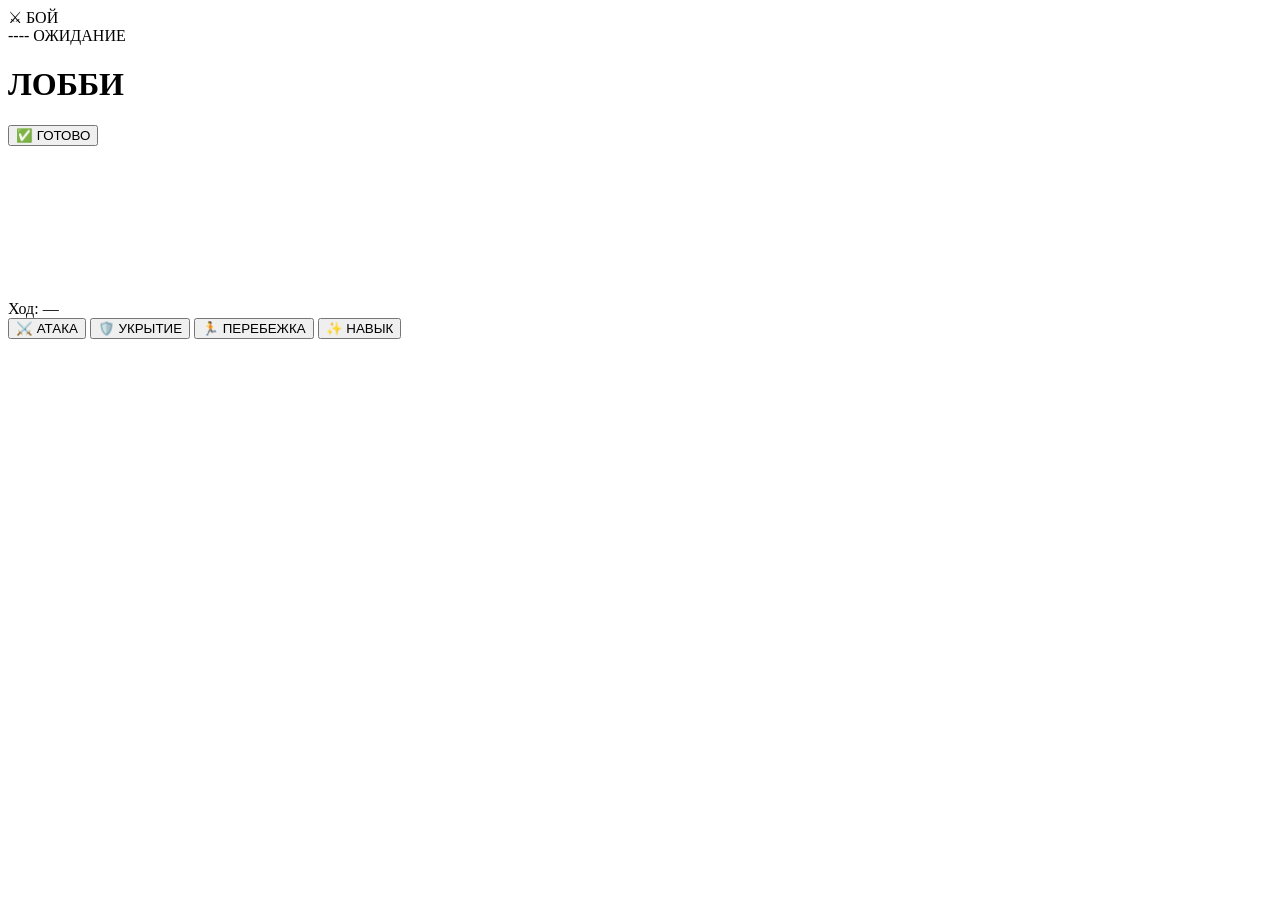
==== game.html @ 480d616d "Rename game.html.html to game.html" ====
<!DOCTYPE html>
<html lang="ru">
<head>
    <meta charset="UTF-8">
    <meta name="viewport" content="width=device-width, initial-scale=1.0">
    <title>Бой - PVP PROJECT</title>
    <link rel="stylesheet" href="css/style.css">
    <link rel="stylesheet" href="css/game.css">
</head>
<body>
    <div class="container game-container">
        <header>
            <div class="logo">
                <span class="logo-icon">⚔</span>
                <span class="logo-text">БОЙ</span>
            </div>
            <div class="game-info">
                <span id="gameCode" class="code-badge">----</span>
                <span id="gameStatus" class="status-badge">ОЖИДАНИЕ</span>
            </div>
        </header>

        <main class="game-main">
            <!-- Лобби -->
            <div class="screen" id="game-lobby">
                <h1>ЛОББИ</h1>
                <div class="players-list" id="playersList"></div>
                <button class="btn primary" id="readyBtn" onclick="toggleReady()">
                    ✅ ГОТОВО
                </button>
            </div>

            <!-- Бой -->
            <div class="screen hidden" id="game-battle">
                <div class="battle-layout">
                    <canvas id="battleCanvas"></canvas>
                    <div class="battle-sidebar">
                        <div class="turn-info" id="turnInfo">Ход: —</div>
                        <div class="actions-list">
                            <button class="action-btn" onclick="doAction('attack')">⚔️ АТАКА</button>
                            <button class="action-btn" onclick="doAction('cover')">🛡️ УКРЫТИЕ</button>
                            <button class="action-btn" onclick="doAction('move')">🏃 ПЕРЕБЕЖКА</button>
                            <button class="action-btn" onclick="doAction('skill')">✨ НАВЫК</button>
                        </div>
                        <div class="weapons-slots" id="weaponsSlots"></div>
                    </div>
                </div>
            </div>
        </main>
    </div>

    <script src="js/storage.js"></script>
    <script src="js/game.js"></script>
</body>
</html>
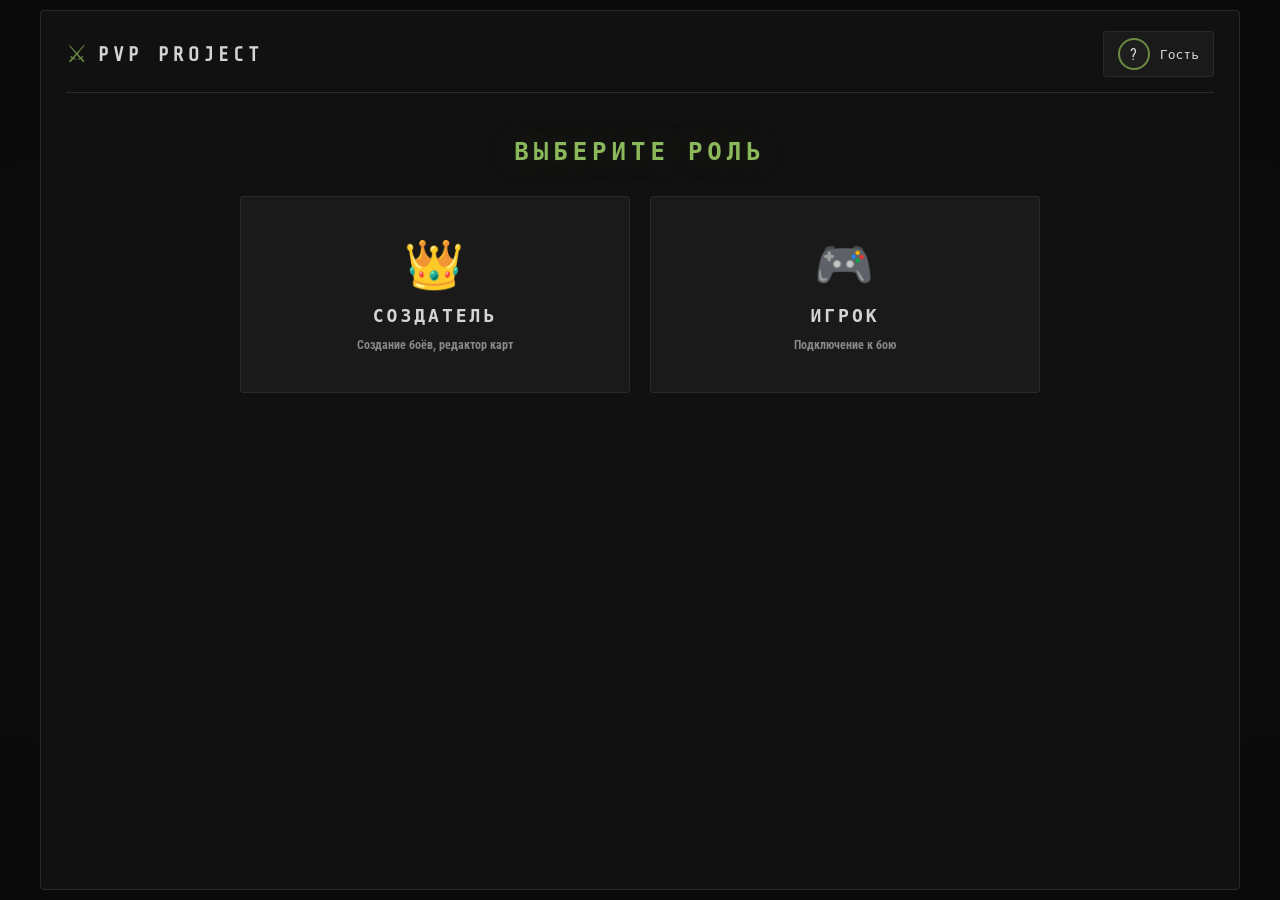
==== commit dc3a9870: "Update game.html" ====
--- a/game.html
+++ b/game.html
@@ -25,24 +25,28 @@
             <div class="screen" id="game-lobby">
                 <h1>ЛОББИ</h1>
                 <div class="players-list" id="playersList"></div>
-                <button class="btn primary" id="readyBtn" onclick="toggleReady()">
-                    ✅ ГОТОВО
-                </button>
+                <button class="btn primary" id="readyBtn" onclick="toggleReady()">✅ ГОТОВО</button>
             </div>
 
             <!-- Бой -->
             <div class="screen hidden" id="game-battle">
                 <div class="battle-layout">
                     <canvas id="battleCanvas"></canvas>
-                    <div class="battle-sidebar">
-                        <div class="turn-info" id="turnInfo">Ход: —</div>
-                        <div class="actions-list">
-                            <button class="action-btn" onclick="doAction('attack')">⚔️ АТАКА</button>
-                            <button class="action-btn" onclick="doAction('cover')">🛡️ УКРЫТИЕ</button>
-                            <button class="action-btn" onclick="doAction('move')">🏃 ПЕРЕБЕЖКА</button>
-                            <button class="action-btn" onclick="doAction('skill')">✨ НАВЫК</button>
+
+                    <!-- ОРУЖИЕ ВНИЗУ (2 СЛОТА) -->
+                    <div class="weapon-bar">
+                        <div class="weapon-slot" id="weaponSlot0" onclick="selectWeapon(0)">
+                            <svg class="weapon-svg" viewBox="0 0 100 40" preserveAspectRatio="xMidYMid meet">
+                                <!-- ПУСТОЙ СЛОТ -->
+                            </svg>
+                            <span class="weapon-label">СЛОТ 1</span>
                         </div>
-                        <div class="weapons-slots" id="weaponsSlots"></div>
+                        <div class="weapon-slot" id="weaponSlot1" onclick="selectWeapon(1)">
+                            <svg class="weapon-svg" viewBox="0 0 100 40" preserveAspectRatio="xMidYMid meet">
+                                <!-- ПУСТОЙ СЛОТ -->
+                            </svg>
+                            <span class="weapon-label">СЛОТ 2</span>
+                        </div>
                     </div>
                 </div>
             </div>
@@ -50,6 +54,7 @@
     </div>
 
     <script src="js/storage.js"></script>
+    <script src="js/firebase.js"></script>
     <script src="js/game.js"></script>
 </body>
 </html>
--- a/css/style.css
+++ b/css/style.css
@@ -0,0 +1,130 @@
+
+@import url('https://fonts.googleapis.com/css2?family=Roboto+Condensed:wght@400;700&family=Share+Tech+Mono&display=swap');
+
+* { margin: 0; padding: 0; box-sizing: border-box; }
+
+:root {
+    --bg: #0a0a0a;
+    --bg2: #111;
+    --panel: #1a1a1a;
+    --card: #1e1e1e;
+    --border: #2a2a2a;
+    --border-light: #3a3a3a;
+    --green: #6b8c42;
+    --green-bright: #8cb85c;
+    --red: #8c3a3a;
+    --text: #d4d4d4;
+    --text2: #888;
+    --text3: #555;
+    --font: 'Roboto Condensed', sans-serif;
+    --mono: 'Share Tech Mono', monospace;
+}
+
+body {
+    font-family: var(--font);
+    background: var(--bg);
+    color: var(--text);
+    min-height: 100vh;
+    padding: 10px;
+    background-image:
+        radial-gradient(ellipse at 20% 50%, rgba(107,140,66,0.03) 0%, transparent 60%),
+        radial-gradient(ellipse at 80% 50%, rgba(107,140,66,0.03) 0%, transparent 60%);
+}
+
+.container {
+    max-width: 1200px;
+    margin: 0 auto;
+    background: var(--bg2);
+    border: 1px solid var(--border);
+    border-radius: 4px;
+    padding: 20px 25px;
+    min-height: calc(100vh - 20px);
+    position: relative;
+}
+
+header {
+    display: flex;
+    justify-content: space-between;
+    align-items: center;
+    padding-bottom: 15px;
+    border-bottom: 1px solid var(--border);
+    margin-bottom: 25px;
+}
+
+.logo { display: flex; align-items: center; gap: 10px; }
+.logo-icon { font-size: 24px; color: var(--green); }
+.logo-text {
+    font-family: var(--mono);
+    font-size: 20px;
+    font-weight: 700;
+    letter-spacing: 4px;
+}
+
+.user-info {
+    display: flex;
+    align-items: center;
+    gap: 10px;
+    padding: 6px 14px;
+    background: var(--panel);
+    border: 1px solid var(--border);
+    border-radius: 3px;
+}
+
+.avatar {
+    width: 32px;
+    height: 32px;
+    border-radius: 50%;
+    background: var(--card);
+    border: 2px solid var(--green);
+    display: flex;
+    align-items: center;
+    justify-content: center;
+    font-size: 16px;
+    overflow: hidden;
+}
+
+.avatar img { width: 100%; height: 100%; object-fit: cover; }
+
+.username {
+    font-family: var(--mono);
+    font-size: 13px;
+    color: var(--text);
+}
+
+.hidden { display: none !important; }
+
+/* Кнопки */
+.btn, .menu-btn, .role-btn {
+    font-family: var(--mono);
+    font-size: 13px;
+    font-weight: 700;
+    letter-spacing: 2px;
+    padding: 12px 30px;
+    border: 1px solid var(--border);
+    border-radius: 3px;
+    background: var(--panel);
+    color: var(--text);
+    cursor: pointer;
+    transition: all 0.2s ease;
+    text-transform: uppercase;
+}
+
+.btn:hover, .menu-btn:hover {
+    background: var(--card);
+    border-color: var(--green);
+    color: var(--green-bright);
+}
+
+.btn.primary, .menu-btn.primary {
+    background: rgba(107,140,66,0.15);
+    border-color: var(--green);
+    color: var(--green-bright);
+}
+
+.btn.primary:hover, .menu-btn.primary:hover {
+    background: rgba(107,140,66,0.25);
+    box-shadow: 0 0 20px rgba(107,140,66,0.2);
+}
+
+.btn.danger { border-color: var(--red); color: #e74c3c; }
+.btn.danger:hover { background: rgba(140,58,58,0.15); }
--- a/css/game.css
+++ b/css/game.css
@@ -0,0 +1,175 @@
+.game-container {
+    max-width: 100%;
+    padding: 10px;
+    display: flex;
+    flex-direction: column;
+    height: calc(100vh - 20px);
+}
+
+.game-info { display: flex; gap: 10px; }
+
+.code-badge {
+    font-family: var(--mono);
+    font-size: 14px;
+    padding: 6px 14px;
+    background: var(--panel);
+    border: 1px solid var(--green);
+    border-radius: 3px;
+    color: var(--green-bright);
+    letter-spacing: 2px;
+}
+
+.status-badge {
+    font-family: var(--mono);
+    font-size: 11px;
+    padding: 8px 14px;
+    background: var(--panel);
+    border: 1px solid var(--border);
+    border-radius: 3px;
+    color: var(--text2);
+    letter-spacing: 2px;
+}
+
+.players-list {
+    display: grid;
+    grid-template-columns: repeat(auto-fill, minmax(200px, 1fr));
+    gap: 10px;
+    max-width: 600px;
+    margin: 30px auto;
+}
+
+.player-card {
+    background: var(--card);
+    border: 1px solid var(--border);
+    border-radius: 3px;
+    padding: 15px;
+    text-align: center;
+}
+
+.player-card.ready {
+    border-color: var(--green);
+    background: rgba(107,140,66,0.1);
+}
+
+.player-card .avatar {
+    width: 60px;
+    height: 60px;
+    margin: 0 auto 10px;
+    border-radius: 50%;
+    background: #fff;
+    border: 3px solid #ccc;
+    display: flex;
+    align-items: center;
+    justify-content: center;
+    font-size: 24px;
+    overflow: hidden;
+}
+
+.player-card .avatar img {
+    width: 100%;
+    height: 100%;
+    object-fit: cover;
+}
+
+.player-card .name {
+    font-family: var(--mono);
+    font-size: 13px;
+    margin-bottom: 5px;
+}
+
+.player-card .status {
+    font-size: 11px;
+    color: var(--text3);
+}
+
+.player-card.ready .status { color: var(--green-bright); }
+
+#readyBtn {
+    display: block;
+    margin: 20px auto;
+    padding: 15px 60px;
+    font-size: 16px;
+}
+
+/* Бой */
+.battle-layout {
+    display: grid;
+    grid-template-columns: 1fr 300px;
+    gap: 15px;
+    height: 100%;
+}
+
+#battleCanvas {
+    background: var(--panel);
+    border: 1px solid var(--border);
+    border-radius: 3px;
+    width: 100%;
+    height: 100%;
+}
+
+.battle-sidebar {
+    background: var(--panel);
+    border: 1px solid var(--border);
+    border-radius: 3px;
+    padding: 15px;
+    display: flex;
+    flex-direction: column;
+    gap: 15px;
+}
+
+.turn-info {
+    font-family: var(--mono);
+    font-size: 14px;
+    padding: 12px;
+    background: var(--card);
+    border: 1px solid var(--border);
+    border-radius: 3px;
+    text-align: center;
+    color: var(--green-bright);
+    letter-spacing: 2px;
+}
+
+.actions-list {
+    display: flex;
+    flex-direction: column;
+    gap: 8px;
+}
+
+.action-btn {
+    padding: 14px;
+    background: var(--card);
+    border: 1px solid var(--border);
+    border-radius: 3px;
+    color: var(--text);
+    font-family: var(--mono);
+    font-size: 12px;
+    cursor: pointer;
+    text-align: left;
+    transition: all 0.2s;
+}
+
+.action-btn:hover {
+    border-color: var(--green);
+    color: var(--green-bright);
+}
+
+.weapons-slots {
+    margin-top: auto;
+    display: grid;
+    grid-template-columns: 1fr 1fr;
+    gap: 8px;
+}
+
+.weapon-slot {
+    aspect-ratio: 1;
+    background: var(--card);
+    border: 1px solid var(--border);
+    border-radius: 3px;
+    display: flex;
+    align-items: center;
+    justify-content: center;
+    font-size: 32px;
+    cursor: pointer;
+}
+
+.weapon-slot.empty { color: var(--text3); font-size: 14px; }
